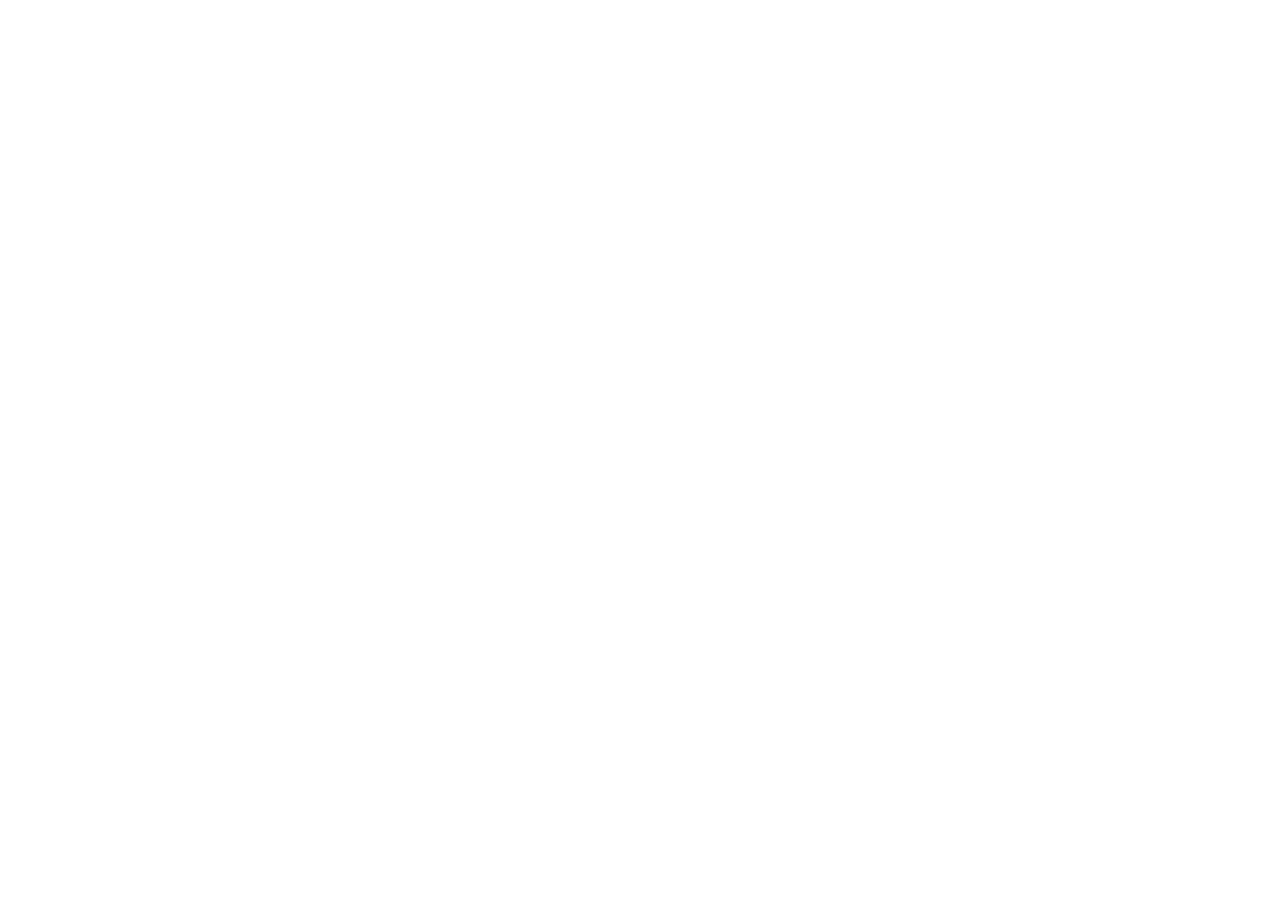
==== login.html @ f1a2c233 "初始化" ====
<!DOCTYPE html>
<html lang="zh-CN">

<head>
    <meta charset="UTF-8">
    <meta name="viewport" content="width=device-width, initial-scale=1.0">
    <title>Document</title>
</head>

<body>

</body>

</html>
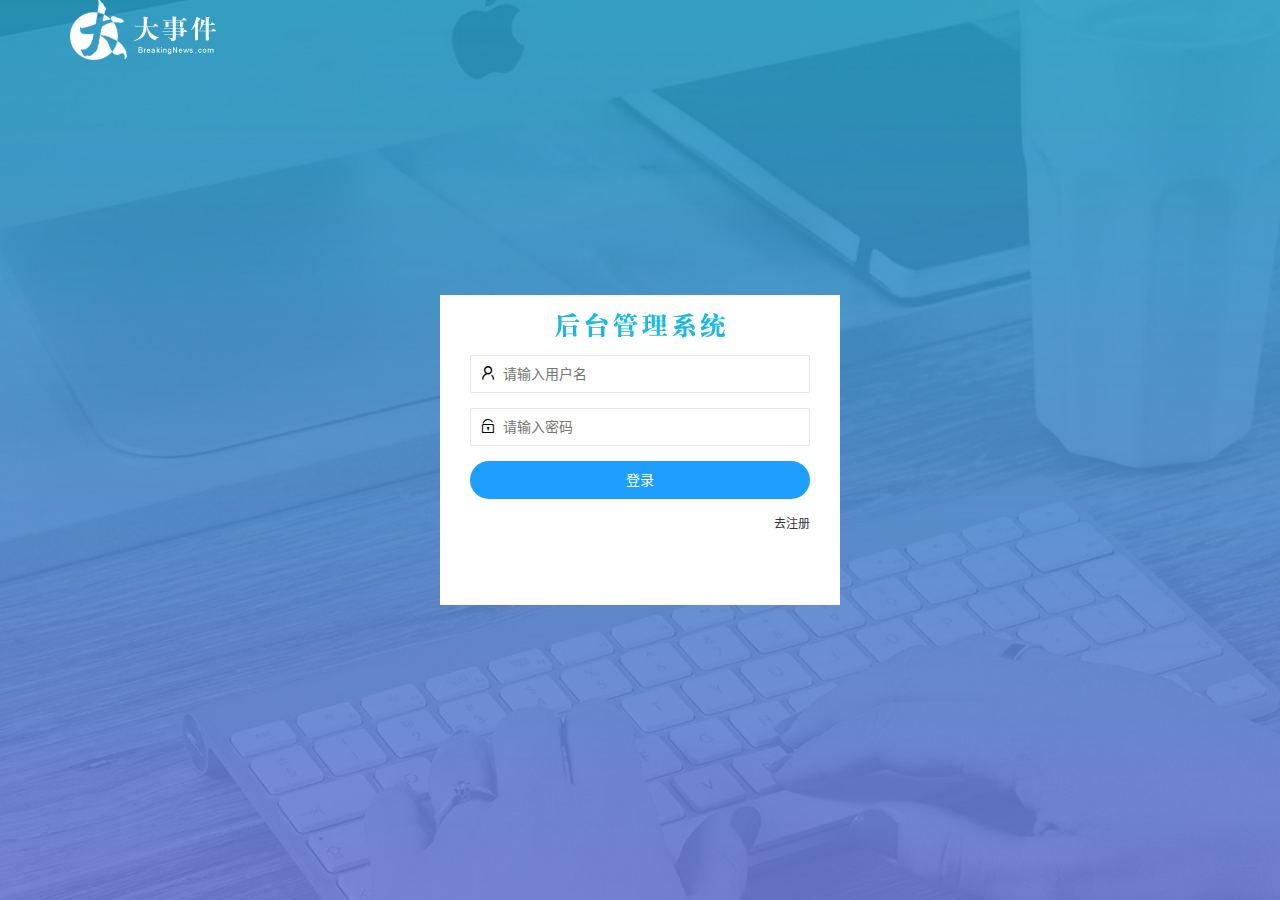
==== commit 7861067d: "完成了登录页面" ====
--- a/login.html
+++ b/login.html
@@ -4,10 +4,92 @@
 <head>
     <meta charset="UTF-8">
     <meta name="viewport" content="width=device-width, initial-scale=1.0">
-    <title>Document</title>
+    <title>大事件-登录/注册</title>
+    <!-- 导入layui -->
+    <link rel="stylesheet" href="./assets/lib/layui/css/layui.css">
+    <!-- 导入自己的css -->
+    <link rel="stylesheet" href="./assets/css/login.css">
 </head>
 
 <body>
+    <!-- 头部的logo区域 -->
+    <div class="layui-main">
+        <img src="./assets/images/logo.png" alt="">
+    </div>
+
+    <!-- 登录注册 -->
+    <div class="loginAndRegBox">
+        <div class="title-box"></div>
+        <!-- 登录的div -->
+        <div class="login-box">
+            <form class="layui-form " action="" id="form_login">
+                <!-- 输入用户名 -->
+                <div class="layui-form-item">
+                    <!-- 用户图标 -->
+                    <i class="layui-icon layui-icon-username"></i>
+                    <input type="text" name="username" required lay-verify="required|pwd" placeholder="请输入用户名"
+                        autocomplete="off" class="layui-input">
+                </div>
+                <!-- 输入密码 -->
+                <div class="layui-form-item">
+                    <!-- 密码图标 -->
+                    <i class="layui-icon layui-icon-password
+                "></i>
+                    <input type="password" name="password" required lay-verify="required" placeholder="请输入密码"
+                        autocomplete="off" class="layui-input" id="password">
+                </div>
+                <!-- 登录按钮 -->
+                <div class="layui-form-item">
+                    <button class="layui-btn layui-btn-fluid layui-btn-normal layui-btn-radius" lay-submit>登录</button>
+                </div>
+                <div class="links">
+                    <a href="javascript:;" id="link_reg">去注册</a>
+                </div>
+
+            </form>
+
+        </div>
+        <!-- 注册的div -->
+        <div class="reg-box">
+            <form class="layui-form" action="" id="form_reg">
+                <!-- 输入用户名 -->
+                <div class="layui-form-item">
+                    <!-- 用户图标 -->
+                    <i class="layui-icon layui-icon-username"></i>
+                    <input type="text" name="username" required lay-verify="required" placeholder="请输入用户名"
+                        autocomplete="off" class="layui-input">
+                </div>
+                <!-- 输入密码 -->
+                <div class="layui-form-item">
+                    <!-- 密码图标 -->
+                    <i class="layui-icon layui-icon-password
+                "></i>
+                    <input type="password" name="password" required lay-verify="required|pwd" placeholder="请输入密码"
+                        autocomplete="off" class="layui-input">
+                </div>
+                <!-- 再次确认密码 -->
+                <div class="layui-form-item">
+                    <!-- 密码图标 -->
+                    <i class="layui-icon layui-icon-password
+                "></i>
+                    <input type="password" name="repassword" required lay-verify="required|pwd|repwd"
+                        placeholder="再次确认密码" autocomplete="off" class="layui-input">
+                </div>
+                <!-- 登录按钮 -->
+                <div class="layui-form-item">
+                    <button class="layui-btn layui-btn-fluid layui-btn-normal layui-btn-radius" lay-submit>注册</button>
+                </div>
+                <div class="links">
+                    <a href="javascript:;" id="link_login">去登陆</a>
+                </div>
+            </form>
+
+        </div>
+    </div>
+    <script src="./assets/lib/layui/layui.all.js"></script>
+    <script src="./assets/lib/jquery.js"></script>
+    <script src="./assets/js/baseAPI.js"></script>
+    <script src="./assets/js/login.js"></script>
 
 </body>
 
--- a/assets/lib/layui/css/layui.css
+++ b/assets/lib/layui/css/layui.css
@@ -0,0 +1,2 @@
+/** layui-v2.5.5 MIT License By https://www.layui.com */
+ .layui-inline,img{display:inline-block;vertical-align:middle}h1,h2,h3,h4,h5,h6{font-weight:400}.layui-edge,.layui-header,.layui-inline,.layui-main{position:relative}.layui-body,.layui-edge,.layui-elip{overflow:hidden}.layui-btn,.layui-edge,.layui-inline,img{vertical-align:middle}.layui-btn,.layui-disabled,.layui-icon,.layui-unselect{-moz-user-select:none;-webkit-user-select:none;-ms-user-select:none}.layui-elip,.layui-form-checkbox span,.layui-form-pane .layui-form-label{text-overflow:ellipsis;white-space:nowrap}.layui-breadcrumb,.layui-tree-btnGroup{visibility:hidden}blockquote,body,button,dd,div,dl,dt,form,h1,h2,h3,h4,h5,h6,input,li,ol,p,pre,td,textarea,th,ul{margin:0;padding:0;-webkit-tap-highlight-color:rgba(0,0,0,0)}a:active,a:hover{outline:0}img{border:none}li{list-style:none}table{border-collapse:collapse;border-spacing:0}h4,h5,h6{font-size:100%}button,input,optgroup,option,select,textarea{font-family:inherit;font-size:inherit;font-style:inherit;font-weight:inherit;outline:0}pre{white-space:pre-wrap;white-space:-moz-pre-wrap;white-space:-pre-wrap;white-space:-o-pre-wrap;word-wrap:break-word}body{line-height:24px;font:14px Helvetica Neue,Helvetica,PingFang SC,Tahoma,Arial,sans-serif}hr{height:1px;margin:10px 0;border:0;clear:both}a{color:#333;text-decoration:none}a:hover{color:#777}a cite{font-style:normal;*cursor:pointer}.layui-border-box,.layui-border-box *{box-sizing:border-box}.layui-box,.layui-box *{box-sizing:content-box}.layui-clear{clear:both;*zoom:1}.layui-clear:after{content:'\20';clear:both;*zoom:1;display:block;height:0}.layui-inline{*display:inline;*zoom:1}.layui-edge{display:inline-block;width:0;height:0;border-width:6px;border-style:dashed;border-color:transparent}.layui-edge-top{top:-4px;border-bottom-color:#999;border-bottom-style:solid}.layui-edge-right{border-left-color:#999;border-left-style:solid}.layui-edge-bottom{top:2px;border-top-color:#999;border-top-style:solid}.layui-edge-left{border-right-color:#999;border-right-style:solid}.layui-disabled,.layui-disabled:hover{color:#d2d2d2!important;cursor:not-allowed!important}.layui-circle{border-radius:100%}.layui-show{display:block!important}.layui-hide{display:none!important}@font-face{font-family:layui-icon;src:url(../font/iconfont.eot?v=250);src:url(../font/iconfont.eot?v=250#iefix) format('embedded-opentype'),url(../font/iconfont.woff2?v=250) format('woff2'),url(../font/iconfont.woff?v=250) format('woff'),url(../font/iconfont.ttf?v=250) format('truetype'),url(../font/iconfont.svg?v=250#layui-icon) format('svg')}.layui-icon{font-family:layui-icon!important;font-size:16px;font-style:normal;-webkit-font-smoothing:antialiased;-moz-osx-font-smoothing:grayscale}.layui-icon-reply-fill:before{content:"\e611"}.layui-icon-set-fill:before{content:"\e614"}.layui-icon-menu-fill:before{content:"\e60f"}.layui-icon-search:before{content:"\e615"}.layui-icon-share:before{content:"\e641"}.layui-icon-set-sm:before{content:"\e620"}.layui-icon-engine:before{content:"\e628"}.layui-icon-close:before{content:"\1006"}.layui-icon-close-fill:before{content:"\1007"}.layui-icon-chart-screen:before{content:"\e629"}.layui-icon-star:before{content:"\e600"}.layui-icon-circle-dot:before{content:"\e617"}.layui-icon-chat:before{content:"\e606"}.layui-icon-release:before{content:"\e609"}.layui-icon-list:before{content:"\e60a"}.layui-icon-chart:before{content:"\e62c"}.layui-icon-ok-circle:before{content:"\1005"}.layui-icon-layim-theme:before{content:"\e61b"}.layui-icon-table:before{content:"\e62d"}.layui-icon-right:before{content:"\e602"}.layui-icon-left:before{content:"\e603"}.layui-icon-cart-simple:before{content:"\e698"}.layui-icon-face-cry:before{content:"\e69c"}.layui-icon-face-smile:before{content:"\e6af"}.layui-icon-survey:before{content:"\e6b2"}.layui-icon-tree:before{content:"\e62e"}.layui-icon-upload-circle:before{content:"\e62f"}.layui-icon-add-circle:before{content:"\e61f"}.layui-icon-download-circle:before{content:"\e601"}.layui-icon-templeate-1:before{content:"\e630"}.layui-icon-util:before{content:"\e631"}.layui-icon-face-surprised:before{content:"\e664"}.layui-icon-edit:before{content:"\e642"}.layui-icon-speaker:before{content:"\e645"}.layui-icon-down:before{content:"\e61a"}.layui-icon-file:before{content:"\e621"}.layui-icon-layouts:before{content:"\e632"}.layui-icon-rate-half:before{content:"\e6c9"}.layui-icon-add-circle-fine:before{content:"\e608"}.layui-icon-prev-circle:before{content:"\e633"}.layui-icon-read:before{content:"\e705"}.layui-icon-404:before{content:"\e61c"}.layui-icon-carousel:before{content:"\e634"}.layui-icon-help:before{content:"\e607"}.layui-icon-code-circle:before{content:"\e635"}.layui-icon-water:before{content:"\e636"}.layui-icon-username:before{content:"\e66f"}.layui-icon-find-fill:before{content:"\e670"}.layui-icon-about:before{content:"\e60b"}.layui-icon-location:before{content:"\e715"}.layui-icon-up:before{content:"\e619"}.layui-icon-pause:before{content:"\e651"}.layui-icon-date:before{content:"\e637"}.layui-icon-layim-uploadfile:before{content:"\e61d"}.layui-icon-delete:before{content:"\e640"}.layui-icon-play:before{content:"\e652"}.layui-icon-top:before{content:"\e604"}.layui-icon-friends:before{content:"\e612"}.layui-icon-refresh-3:before{content:"\e9aa"}.layui-icon-ok:before{content:"\e605"}.layui-icon-layer:before{content:"\e638"}.layui-icon-face-smile-fine:before{content:"\e60c"}.layui-icon-dollar:before{content:"\e659"}.layui-icon-group:before{content:"\e613"}.layui-icon-layim-download:before{content:"\e61e"}.layui-icon-picture-fine:before{content:"\e60d"}.layui-icon-link:before{content:"\e64c"}.layui-icon-diamond:before{content:"\e735"}.layui-icon-log:before{content:"\e60e"}.layui-icon-rate-solid:before{content:"\e67a"}.layui-icon-fonts-del:before{content:"\e64f"}.layui-icon-unlink:before{content:"\e64d"}.layui-icon-fonts-clear:before{content:"\e639"}.layui-icon-triangle-r:before{content:"\e623"}.layui-icon-circle:before{content:"\e63f"}.layui-icon-radio:before{content:"\e643"}.layui-icon-align-center:before{content:"\e647"}.layui-icon-align-right:before{content:"\e648"}.layui-icon-align-left:before{content:"\e649"}.layui-icon-loading-1:before{content:"\e63e"}.layui-icon-return:before{content:"\e65c"}.layui-icon-fonts-strong:before{content:"\e62b"}.layui-icon-upload:before{content:"\e67c"}.layui-icon-dialogue:before{content:"\e63a"}.layui-icon-video:before{content:"\e6ed"}.layui-icon-headset:before{content:"\e6fc"}.layui-icon-cellphone-fine:before{content:"\e63b"}.layui-icon-add-1:before{content:"\e654"}.layui-icon-face-smile-b:before{content:"\e650"}.layui-icon-fonts-html:before{content:"\e64b"}.layui-icon-form:before{content:"\e63c"}.layui-icon-cart:before{content:"\e657"}.layui-icon-camera-fill:before{content:"\e65d"}.layui-icon-tabs:before{content:"\e62a"}.layui-icon-fonts-code:before{content:"\e64e"}.layui-icon-fire:before{content:"\e756"}.layui-icon-set:before{content:"\e716"}.layui-icon-fonts-u:before{content:"\e646"}.layui-icon-triangle-d:before{content:"\e625"}.layui-icon-tips:before{content:"\e702"}.layui-icon-picture:before{content:"\e64a"}.layui-icon-more-vertical:before{content:"\e671"}.layui-icon-flag:before{content:"\e66c"}.layui-icon-loading:before{content:"\e63d"}.layui-icon-fonts-i:before{content:"\e644"}.layui-icon-refresh-1:before{content:"\e666"}.layui-icon-rmb:before{content:"\e65e"}.layui-icon-home:before{content:"\e68e"}.layui-icon-user:before{content:"\e770"}.layui-icon-notice:before{content:"\e667"}.layui-icon-login-weibo:before{content:"\e675"}.layui-icon-voice:before{content:"\e688"}.layui-icon-upload-drag:before{content:"\e681"}.layui-icon-login-qq:before{content:"\e676"}.layui-icon-snowflake:before{content:"\e6b1"}.layui-icon-file-b:before{content:"\e655"}.layui-icon-template:before{content:"\e663"}.layui-icon-auz:before{content:"\e672"}.layui-icon-console:before{content:"\e665"}.layui-icon-app:before{content:"\e653"}.layui-icon-prev:before{content:"\e65a"}.layui-icon-website:before{content:"\e7ae"}.layui-icon-next:before{content:"\e65b"}.layui-icon-component:before{content:"\e857"}.layui-icon-more:before{content:"\e65f"}.layui-icon-login-wechat:before{content:"\e677"}.layui-icon-shrink-right:before{content:"\e668"}.layui-icon-spread-left:before{content:"\e66b"}.layui-icon-camera:before{content:"\e660"}.layui-icon-note:before{content:"\e66e"}.layui-icon-refresh:before{content:"\e669"}.layui-icon-female:before{content:"\e661"}.layui-icon-male:before{content:"\e662"}.layui-icon-password:before{content:"\e673"}.layui-icon-senior:before{content:"\e674"}.layui-icon-theme:before{content:"\e66a"}.layui-icon-tread:before{content:"\e6c5"}.layui-icon-praise:before{content:"\e6c6"}.layui-icon-star-fill:before{content:"\e658"}.layui-icon-rate:before{content:"\e67b"}.layui-icon-template-1:before{content:"\e656"}.layui-icon-vercode:before{content:"\e679"}.layui-icon-cellphone:before{content:"\e678"}.layui-icon-screen-full:before{content:"\e622"}.layui-icon-screen-restore:before{content:"\e758"}.layui-icon-cols:before{content:"\e610"}.layui-icon-export:before{content:"\e67d"}.layui-icon-print:before{content:"\e66d"}.layui-icon-slider:before{content:"\e714"}.layui-icon-addition:before{content:"\e624"}.layui-icon-subtraction:before{content:"\e67e"}.layui-icon-service:before{content:"\e626"}.layui-icon-transfer:before{content:"\e691"}.layui-main{width:1140px;margin:0 auto}.layui-header{z-index:1000;height:60px}.layui-header a:hover{transition:all .5s;-webkit-transition:all .5s}.layui-side{position:fixed;left:0;top:0;bottom:0;z-index:999;width:200px;overflow-x:hidden}.layui-side-scroll{position:relative;width:220px;height:100%;overflow-x:hidden}.layui-body{position:absolute;left:200px;right:0;top:0;bottom:0;z-index:998;width:auto;overflow-y:auto;box-sizing:border-box}.layui-layout-body{overflow:hidden}.layui-layout-admin .layui-header{background-color:#23262E}.layui-layout-admin .layui-side{top:60px;width:200px;overflow-x:hidden}.layui-layout-admin .layui-body{position:fixed;top:60px;bottom:44px}.layui-layout-admin .layui-main{width:auto;margin:0 15px}.layui-layout-admin .layui-footer{position:fixed;left:200px;right:0;bottom:0;height:44px;line-height:44px;padding:0 15px;background-color:#eee}.layui-layout-admin .layui-logo{position:absolute;left:0;top:0;width:200px;height:100%;line-height:60px;text-align:center;color:#009688;font-size:16px}.layui-layout-admin .layui-header .layui-nav{background:0 0}.layui-layout-left{position:absolute!important;left:200px;top:0}.layui-layout-right{position:absolute!important;right:0;top:0}.layui-container{position:relative;margin:0 auto;padding:0 15px;box-sizing:border-box}.layui-fluid{position:relative;margin:0 auto;padding:0 15px}.layui-row:after,.layui-row:before{content:'';display:block;clear:both}.layui-col-lg1,.layui-col-lg10,.layui-col-lg11,.layui-col-lg12,.layui-col-lg2,.layui-col-lg3,.layui-col-lg4,.layui-col-lg5,.layui-col-lg6,.layui-col-lg7,.layui-col-lg8,.layui-col-lg9,.layui-col-md1,.layui-col-md10,.layui-col-md11,.layui-col-md12,.layui-col-md2,.layui-col-md3,.layui-col-md4,.layui-col-md5,.layui-col-md6,.layui-col-md7,.layui-col-md8,.layui-col-md9,.layui-col-sm1,.layui-col-sm10,.layui-col-sm11,.layui-col-sm12,.layui-col-sm2,.layui-col-sm3,.layui-col-sm4,.layui-col-sm5,.layui-col-sm6,.layui-col-sm7,.layui-col-sm8,.layui-col-sm9,.layui-col-xs1,.layui-col-xs10,.layui-col-xs11,.layui-col-xs12,.layui-col-xs2,.layui-col-xs3,.layui-col-xs4,.layui-col-xs5,.layui-col-xs6,.layui-col-xs7,.layui-col-xs8,.layui-col-xs9{position:relative;display:block;box-sizing:border-box}.layui-col-xs1,.layui-col-xs10,.layui-col-xs11,.layui-col-xs12,.layui-col-xs2,.layui-col-xs3,.layui-col-xs4,.layui-col-xs5,.layui-col-xs6,.layui-col-xs7,.layui-col-xs8,.layui-col-xs9{float:left}.layui-col-xs1{width:8.33333333%}.layui-col-xs2{width:16.66666667%}.layui-col-xs3{width:25%}.layui-col-xs4{width:33.33333333%}.layui-col-xs5{width:41.66666667%}.layui-col-xs6{width:50%}.layui-col-xs7{width:58.33333333%}.layui-col-xs8{width:66.66666667%}.layui-col-xs9{width:75%}.layui-col-xs10{width:83.33333333%}.layui-col-xs11{width:91.66666667%}.layui-col-xs12{width:100%}.layui-col-xs-offset1{margin-left:8.33333333%}.layui-col-xs-offset2{margin-left:16.66666667%}.layui-col-xs-offset3{margin-left:25%}.layui-col-xs-offset4{margin-left:33.33333333%}.layui-col-xs-offset5{margin-left:41.66666667%}.layui-col-xs-offset6{margin-left:50%}.layui-col-xs-offset7{margin-left:58.33333333%}.layui-col-xs-offset8{margin-left:66.66666667%}.layui-col-xs-offset9{margin-left:75%}.layui-col-xs-offset10{margin-left:83.33333333%}.layui-col-xs-offset11{margin-left:91.66666667%}.layui-col-xs-offset12{margin-left:100%}@media screen and (max-width:768px){.layui-hide-xs{display:none!important}.layui-show-xs-block{display:block!important}.layui-show-xs-inline{display:inline!important}.layui-show-xs-inline-block{display:inline-block!important}}@media screen and (min-width:768px){.layui-container{width:750px}.layui-hide-sm{display:none!important}.layui-show-sm-block{display:block!important}.layui-show-sm-inline{display:inline!important}.layui-show-sm-inline-block{display:inline-block!important}.layui-col-sm1,.layui-col-sm10,.layui-col-sm11,.layui-col-sm12,.layui-col-sm2,.layui-col-sm3,.layui-col-sm4,.layui-col-sm5,.layui-col-sm6,.layui-col-sm7,.layui-col-sm8,.layui-col-sm9{float:left}.layui-col-sm1{width:8.33333333%}.layui-col-sm2{width:16.66666667%}.layui-col-sm3{width:25%}.layui-col-sm4{width:33.33333333%}.layui-col-sm5{width:41.66666667%}.layui-col-sm6{width:50%}.layui-col-sm7{width:58.33333333%}.layui-col-sm8{width:66.66666667%}.layui-col-sm9{width:75%}.layui-col-sm10{width:83.33333333%}.layui-col-sm11{width:91.66666667%}.layui-col-sm12{width:100%}.layui-col-sm-offset1{margin-left:8.33333333%}.layui-col-sm-offset2{margin-left:16.66666667%}.layui-col-sm-offset3{margin-left:25%}.layui-col-sm-offset4{margin-left:33.33333333%}.layui-col-sm-offset5{margin-left:41.66666667%}.layui-col-sm-offset6{margin-left:50%}.layui-col-sm-offset7{margin-left:58.33333333%}.layui-col-sm-offset8{margin-left:66.66666667%}.layui-col-sm-offset9{margin-left:75%}.layui-col-sm-offset10{margin-left:83.33333333%}.layui-col-sm-offset11{margin-left:91.66666667%}.layui-col-sm-offset12{margin-left:100%}}@media screen and (min-width:992px){.layui-container{width:970px}.layui-hide-md{display:none!important}.layui-show-md-block{display:block!important}.layui-show-md-inline{display:inline!important}.layui-show-md-inline-block{display:inline-block!important}.layui-col-md1,.layui-col-md10,.layui-col-md11,.layui-col-md12,.layui-col-md2,.layui-col-md3,.layui-col-md4,.layui-col-md5,.layui-col-md6,.layui-col-md7,.layui-col-md8,.layui-col-md9{float:left}.layui-col-md1{width:8.33333333%}.layui-col-md2{width:16.66666667%}.layui-col-md3{width:25%}.layui-col-md4{width:33.33333333%}.layui-col-md5{width:41.66666667%}.layui-col-md6{width:50%}.layui-col-md7{width:58.33333333%}.layui-col-md8{width:66.66666667%}.layui-col-md9{width:75%}.layui-col-md10{width:83.33333333%}.layui-col-md11{width:91.66666667%}.layui-col-md12{width:100%}.layui-col-md-offset1{margin-left:8.33333333%}.layui-col-md-offset2{margin-left:16.66666667%}.layui-col-md-offset3{margin-left:25%}.layui-col-md-offset4{margin-left:33.33333333%}.layui-col-md-offset5{margin-left:41.66666667%}.layui-col-md-offset6{margin-left:50%}.layui-col-md-offset7{margin-left:58.33333333%}.layui-col-md-offset8{margin-left:66.66666667%}.layui-col-md-offset9{margin-left:75%}.layui-col-md-offset10{margin-left:83.33333333%}.layui-col-md-offset11{margin-left:91.66666667%}.layui-col-md-offset12{margin-left:100%}}@media screen and (min-width:1200px){.layui-container{width:1170px}.layui-hide-lg{display:none!important}.layui-show-lg-block{display:block!important}.layui-show-lg-inline{display:inline!important}.layui-show-lg-inline-block{display:inline-block!important}.layui-col-lg1,.layui-col-lg10,.layui-col-lg11,.layui-col-lg12,.layui-col-lg2,.layui-col-lg3,.layui-col-lg4,.layui-col-lg5,.layui-col-lg6,.layui-col-lg7,.layui-col-lg8,.layui-col-lg9{float:left}.layui-col-lg1{width:8.33333333%}.layui-col-lg2{width:16.66666667%}.layui-col-lg3{width:25%}.layui-col-lg4{width:33.33333333%}.layui-col-lg5{width:41.66666667%}.layui-col-lg6{width:50%}.layui-col-lg7{width:58.33333333%}.layui-col-lg8{width:66.66666667%}.layui-col-lg9{width:75%}.layui-col-lg10{width:83.33333333%}.layui-col-lg11{width:91.66666667%}.layui-col-lg12{width:100%}.layui-col-lg-offset1{margin-left:8.33333333%}.layui-col-lg-offset2{margin-left:16.66666667%}.layui-col-lg-offset3{margin-left:25%}.layui-col-lg-offset4{margin-left:33.33333333%}.layui-col-lg-offset5{margin-left:41.66666667%}.layui-col-lg-offset6{margin-left:50%}.layui-col-lg-offset7{margin-left:58.33333333%}.layui-col-lg-offset8{margin-left:66.66666667%}.layui-col-lg-offset9{margin-left:75%}.layui-col-lg-offset10{margin-left:83.33333333%}.layui-col-lg-offset11{margin-left:91.66666667%}.layui-col-lg-offset12{margin-left:100%}}.layui-col-space1{margin:-.5px}.layui-col-space1>*{padding:.5px}.layui-col-space3{margin:-1.5px}.layui-col-space3>*{padding:1.5px}.layui-col-space5{margin:-2.5px}.layui-col-space5>*{padding:2.5px}.layui-col-space8{margin:-3.5px}.layui-col-space8>*{padding:3.5px}.layui-col-space10{margin:-5px}.layui-col-space10>*{padding:5px}.layui-col-space12{margin:-6px}.layui-col-space12>*{padding:6px}.layui-col-space15{margin:-7.5px}.layui-col-space15>*{padding:7.5px}.layui-col-space18{margin:-9px}.layui-col-space18>*{padding:9px}.layui-col-space20{margin:-10px}.layui-col-space20>*{padding:10px}.layui-col-space22{margin:-11px}.layui-col-space22>*{padding:11px}.layui-col-space25{margin:-12.5px}.layui-col-space25>*{padding:12.5px}.layui-col-space30{margin:-15px}.layui-col-space30>*{padding:15px}.layui-btn,.layui-input,.layui-select,.layui-textarea,.layui-upload-button{outline:0;-webkit-appearance:none;transition:all .3s;-webkit-transition:all .3s;box-sizing:border-box}.layui-elem-quote{margin-bottom:10px;padding:15px;line-height:22px;border-left:5px solid #009688;border-radius:0 2px 2px 0;background-color:#f2f2f2}.layui-quote-nm{border-style:solid;border-width:1px 1px 1px 5px;background:0 0}.layui-elem-field{margin-bottom:10px;padding:0;border-width:1px;border-style:solid}.layui-elem-field legend{margin-left:20px;padding:0 10px;font-size:20px;font-weight:300}.layui-field-title{margin:10px 0 20px;border-width:1px 0 0}.layui-field-box{padding:10px 15px}.layui-field-title .layui-field-box{padding:10px 0}.layui-progress{position:relative;height:6px;border-radius:20px;background-color:#e2e2e2}.layui-progress-bar{position:absolute;left:0;top:0;width:0;max-width:100%;height:6px;border-radius:20px;text-align:right;background-color:#5FB878;transition:all .3s;-webkit-transition:all .3s}.layui-progress-big,.layui-progress-big .layui-progress-bar{height:18px;line-height:18px}.layui-progress-text{position:relative;top:-20px;line-height:18px;font-size:12px;color:#666}.layui-progress-big .layui-progress-text{position:static;padding:0 10px;color:#fff}.layui-collapse{border-width:1px;border-style:solid;border-radius:2px}.layui-colla-content,.layui-colla-item{border-top-width:1px;border-top-style:solid}.layui-colla-item:first-child{border-top:none}.layui-colla-title{position:relative;height:42px;line-height:42px;padding:0 15px 0 35px;color:#333;background-color:#f2f2f2;cursor:pointer;font-size:14px;overflow:hidden}.layui-colla-content{display:none;padding:10px 15px;line-height:22px;color:#666}.layui-colla-icon{position:absolute;left:15px;top:0;font-size:14px}.layui-card{margin-bottom:15px;border-radius:2px;background-color:#fff;box-shadow:0 1px 2px 0 rgba(0,0,0,.05)}.layui-card:last-child{margin-bottom:0}.layui-card-header{position:relative;height:42px;line-height:42px;padding:0 15px;border-bottom:1px solid #f6f6f6;color:#333;border-radius:2px 2px 0 0;font-size:14px}.layui-bg-black,.layui-bg-blue,.layui-bg-cyan,.layui-bg-green,.layui-bg-orange,.layui-bg-red{color:#fff!important}.layui-card-body{position:relative;padding:10px 15px;line-height:24px}.layui-card-body[pad15]{padding:15px}.layui-card-body[pad20]{padding:20px}.layui-card-body .layui-table{margin:5px 0}.layui-card .layui-tab{margin:0}.layui-panel-window{position:relative;padding:15px;border-radius:0;border-top:5px solid #E6E6E6;background-color:#fff}.layui-auxiliar-moving{position:fixed;left:0;right:0;top:0;bottom:0;width:100%;height:100%;background:0 0;z-index:9999999999}.layui-form-label,.layui-form-mid,.layui-form-select,.layui-input-block,.layui-input-inline,.layui-textarea{position:relative}.layui-bg-red{background-color:#FF5722!important}.layui-bg-orange{background-color:#FFB800!important}.layui-bg-green{background-color:#009688!important}.layui-bg-cyan{background-color:#2F4056!important}.layui-bg-blue{background-color:#1E9FFF!important}.layui-bg-black{background-color:#393D49!important}.layui-bg-gray{background-color:#eee!important;color:#666!important}.layui-badge-rim,.layui-colla-content,.layui-colla-item,.layui-collapse,.layui-elem-field,.layui-form-pane .layui-form-item[pane],.layui-form-pane .layui-form-label,.layui-input,.layui-layedit,.layui-layedit-tool,.layui-quote-nm,.layui-select,.layui-tab-bar,.layui-tab-card,.layui-tab-title,.layui-tab-title .layui-this:after,.layui-textarea{border-color:#e6e6e6}.layui-timeline-item:before,hr{background-color:#e6e6e6}.layui-text{line-height:22px;font-size:14px;color:#666}.layui-text h1,.layui-text h2,.layui-text h3{font-weight:500;color:#333}.layui-text h1{font-size:30px}.layui-text h2{font-size:24px}.layui-text h3{font-size:18px}.layui-text a:not(.layui-btn){color:#01AAED}.layui-text a:not(.layui-btn):hover{text-decoration:underline}.layui-text ul{padding:5px 0 5px 15px}.layui-text ul li{margin-top:5px;list-style-type:disc}.layui-text em,.layui-word-aux{color:#999!important;padding:0 5px!important}.layui-btn{display:inline-block;height:38px;line-height:38px;padding:0 18px;background-color:#009688;color:#fff;white-space:nowrap;text-align:center;font-size:14px;border:none;border-radius:2px;cursor:pointer}.layui-btn:hover{opacity:.8;filter:alpha(opacity=80);color:#fff}.layui-btn:active{opacity:1;filter:alpha(opacity=100)}.layui-btn+.layui-btn{margin-left:10px}.layui-btn-container{font-size:0}.layui-btn-container .layui-btn{margin-right:10px;margin-bottom:10px}.layui-btn-container .layui-btn+.layui-btn{margin-left:0}.layui-table .layui-btn-container .layui-btn{margin-bottom:9px}.layui-btn-radius{border-radius:100px}.layui-btn .layui-icon{margin-right:3px;font-size:18px;vertical-align:bottom;vertical-align:middle\9}.layui-btn-primary{border:1px solid #C9C9C9;background-color:#fff;color:#555}.layui-btn-primary:hover{border-color:#009688;color:#333}.layui-btn-normal{background-color:#1E9FFF}.layui-btn-warm{background-color:#FFB800}.layui-btn-danger{background-color:#FF5722}.layui-btn-checked{background-color:#5FB878}.layui-btn-disabled,.layui-btn-disabled:active,.layui-btn-disabled:hover{border:1px solid #e6e6e6;background-color:#FBFBFB;color:#C9C9C9;cursor:not-allowed;opacity:1}.layui-btn-lg{height:44px;line-height:44px;padding:0 25px;font-size:16px}.layui-btn-sm{height:30px;line-height:30px;padding:0 10px;font-size:12px}.layui-btn-sm i{font-size:16px!important}.layui-btn-xs{height:22px;line-height:22px;padding:0 5px;font-size:12px}.layui-btn-xs i{font-size:14px!important}.layui-btn-group{display:inline-block;vertical-align:middle;font-size:0}.layui-btn-group .layui-btn{margin-left:0!important;margin-right:0!important;border-left:1px solid rgba(255,255,255,.5);border-radius:0}.layui-btn-group .layui-btn-primary{border-left:none}.layui-btn-group .layui-btn-primary:hover{border-color:#C9C9C9;color:#009688}.layui-btn-group .layui-btn:first-child{border-left:none;border-radius:2px 0 0 2px}.layui-btn-group .layui-btn-primary:first-child{border-left:1px solid #c9c9c9}.layui-btn-group .layui-btn:last-child{border-radius:0 2px 2px 0}.layui-btn-group .layui-btn+.layui-btn{margin-left:0}.layui-btn-group+.layui-btn-group{margin-left:10px}.layui-btn-fluid{width:100%}.layui-input,.layui-select,.layui-textarea{height:38px;line-height:1.3;line-height:38px\9;border-width:1px;border-style:solid;background-color:#fff;border-radius:2px}.layui-input::-webkit-input-placeholder,.layui-select::-webkit-input-placeholder,.layui-textarea::-webkit-input-placeholder{line-height:1.3}.layui-input,.layui-textarea{display:block;width:100%;padding-left:10px}.layui-input:hover,.layui-textarea:hover{border-color:#D2D2D2!important}.layui-input:focus,.layui-textarea:focus{border-color:#C9C9C9!important}.layui-textarea{min-height:100px;height:auto;line-height:20px;padding:6px 10px;resize:vertical}.layui-select{padding:0 10px}.layui-form input[type=checkbox],.layui-form input[type=radio],.layui-form select{display:none}.layui-form [lay-ignore]{display:initial}.layui-form-item{margin-bottom:15px;clear:both;*zoom:1}.layui-form-item:after{content:'\20';clear:both;*zoom:1;display:block;height:0}.layui-form-label{float:left;display:block;padding:9px 15px;width:80px;font-weight:400;line-height:20px;text-align:right}.layui-form-label-col{display:block;float:none;padding:9px 0;line-height:20px;text-align:left}.layui-form-item .layui-inline{margin-bottom:5px;margin-right:10px}.layui-input-block{margin-left:110px;min-height:36px}.layui-input-inline{display:inline-block;vertical-align:middle}.layui-form-item .layui-input-inline{float:left;width:190px;margin-right:10px}.layui-form-text .layui-input-inline{width:auto}.layui-form-mid{float:left;display:block;padding:9px 0!important;line-height:20px;margin-right:10px}.layui-form-danger+.layui-form-select .layui-input,.layui-form-danger:focus{border-color:#FF5722!important}.layui-form-select .layui-input{padding-right:30px;cursor:pointer}.layui-form-select .layui-edge{position:absolute;right:10px;top:50%;margin-top:-3px;cursor:pointer;border-width:6px;border-top-color:#c2c2c2;border-top-style:solid;transition:all .3s;-webkit-transition:all .3s}.layui-form-select dl{display:none;position:absolute;left:0;top:42px;padding:5px 0;z-index:899;min-width:100%;border:1px solid #d2d2d2;max-height:300px;overflow-y:auto;background-color:#fff;border-radius:2px;box-shadow:0 2px 4px rgba(0,0,0,.12);box-sizing:border-box}.layui-form-select dl dd,.layui-form-select dl dt{padding:0 10px;line-height:36px;white-space:nowrap;overflow:hidden;text-overflow:ellipsis}.layui-form-select dl dt{font-size:12px;color:#999}.layui-form-select dl dd{cursor:pointer}.layui-form-select dl dd:hover{background-color:#f2f2f2;-webkit-transition:.5s all;transition:.5s all}.layui-form-select .layui-select-group dd{padding-left:20px}.layui-form-select dl dd.layui-select-tips{padding-left:10px!important;color:#999}.layui-form-select dl dd.layui-this{background-color:#5FB878;color:#fff}.layui-form-checkbox,.layui-form-select dl dd.layui-disabled{background-color:#fff}.layui-form-selected dl{display:block}.layui-form-checkbox,.layui-form-checkbox *,.layui-form-switch{display:inline-block;vertical-align:middle}.layui-form-selected .layui-edge{margin-top:-9px;-webkit-transform:rotate(180deg);transform:rotate(180deg);margin-top:-3px\9}:root .layui-form-selected .layui-edge{margin-top:-9px\0/IE9}.layui-form-selectup dl{top:auto;bottom:42px}.layui-select-none{margin:5px 0;text-align:center;color:#999}.layui-select-disabled .layui-disabled{border-color:#eee!important}.layui-select-disabled .layui-edge{border-top-color:#d2d2d2}.layui-form-checkbox{position:relative;height:30px;line-height:30px;margin-right:10px;padding-right:30px;cursor:pointer;font-size:0;-webkit-transition:.1s linear;transition:.1s linear;box-sizing:border-box}.layui-form-checkbox span{padding:0 10px;height:100%;font-size:14px;border-radius:2px 0 0 2px;background-color:#d2d2d2;color:#fff;overflow:hidden}.layui-form-checkbox:hover span{background-color:#c2c2c2}.layui-form-checkbox i{position:absolute;right:0;top:0;width:30px;height:28px;border:1px solid #d2d2d2;border-left:none;border-radius:0 2px 2px 0;color:#fff;font-size:20px;text-align:center}.layui-form-checkbox:hover i{border-color:#c2c2c2;color:#c2c2c2}.layui-form-checked,.layui-form-checked:hover{border-color:#5FB878}.layui-form-checked span,.layui-form-checked:hover span{background-color:#5FB878}.layui-form-checked i,.layui-form-checked:hover i{color:#5FB878}.layui-form-item .layui-form-checkbox{margin-top:4px}.layui-form-checkbox[lay-skin=primary]{height:auto!important;line-height:normal!important;min-width:18px;min-height:18px;border:none!important;margin-right:0;padding-left:28px;padding-right:0;background:0 0}.layui-form-checkbox[lay-skin=primary] span{padding-left:0;padding-right:15px;line-height:18px;background:0 0;color:#666}.layui-form-checkbox[lay-skin=primary] i{right:auto;left:0;width:16px;height:16px;line-height:16px;border:1px solid #d2d2d2;font-size:12px;border-radius:2px;background-color:#fff;-webkit-transition:.1s linear;transition:.1s linear}.layui-form-checkbox[lay-skin=primary]:hover i{border-color:#5FB878;color:#fff}.layui-form-checked[lay-skin=primary] i{border-color:#5FB878!important;background-color:#5FB878;color:#fff}.layui-checkbox-disbaled[lay-skin=primary] span{background:0 0!important;color:#c2c2c2}.layui-checkbox-disbaled[lay-skin=primary]:hover i{border-color:#d2d2d2}.layui-form-item .layui-form-checkbox[lay-skin=primary]{margin-top:10px}.layui-form-switch{position:relative;height:22px;line-height:22px;min-width:35px;padding:0 5px;margin-top:8px;border:1px solid #d2d2d2;border-radius:20px;cursor:pointer;background-color:#fff;-webkit-transition:.1s linear;transition:.1s linear}.layui-form-switch i{position:absolute;left:5px;top:3px;width:16px;height:16px;border-radius:20px;background-color:#d2d2d2;-webkit-transition:.1s linear;transition:.1s linear}.layui-form-switch em{position:relative;top:0;width:25px;margin-left:21px;padding:0!important;text-align:center!important;color:#999!important;font-style:normal!important;font-size:12px}.layui-form-onswitch{border-color:#5FB878;background-color:#5FB878}.layui-checkbox-disbaled,.layui-checkbox-disbaled i{border-color:#e2e2e2!important}.layui-form-onswitch i{left:100%;margin-left:-21px;background-color:#fff}.layui-form-onswitch em{margin-left:5px;margin-right:21px;color:#fff!important}.layui-checkbox-disbaled span{background-color:#e2e2e2!important}.layui-checkbox-disbaled:hover i{color:#fff!important}[lay-radio]{display:none}.layui-form-radio,.layui-form-radio *{display:inline-block;vertical-align:middle}.layui-form-radio{line-height:28px;margin:6px 10px 0 0;padding-right:10px;cursor:pointer;font-size:0}.layui-form-radio *{font-size:14px}.layui-form-radio>i{margin-right:8px;font-size:22px;color:#c2c2c2}.layui-form-radio>i:hover,.layui-form-radioed>i{color:#5FB878}.layui-radio-disbaled>i{color:#e2e2e2!important}.layui-form-pane .layui-form-label{width:110px;padding:8px 15px;height:38px;line-height:20px;border-width:1px;border-style:solid;border-radius:2px 0 0 2px;text-align:center;background-color:#FBFBFB;overflow:hidden;box-sizing:border-box}.layui-form-pane .layui-input-inline{margin-left:-1px}.layui-form-pane .layui-input-block{margin-left:110px;left:-1px}.layui-form-pane .layui-input{border-radius:0 2px 2px 0}.layui-form-pane .layui-form-text .layui-form-label{float:none;width:100%;border-radius:2px;box-sizing:border-box;text-align:left}.layui-form-pane .layui-form-text .layui-input-inline{display:block;margin:0;top:-1px;clear:both}.layui-form-pane .layui-form-text .layui-input-block{margin:0;left:0;top:-1px}.layui-form-pane .layui-form-text .layui-textarea{min-height:100px;border-radius:0 0 2px 2px}.layui-form-pane .layui-form-checkbox{margin:4px 0 4px 10px}.layui-form-pane .layui-form-radio,.layui-form-pane .layui-form-switch{margin-top:6px;margin-left:10px}.layui-form-pane .layui-form-item[pane]{position:relative;border-width:1px;border-style:solid}.layui-form-pane .layui-form-item[pane] .layui-form-label{position:absolute;left:0;top:0;height:100%;border-width:0 1px 0 0}.layui-form-pane .layui-form-item[pane] .layui-input-inline{margin-left:110px}@media screen and (max-width:450px){.layui-form-item .layui-form-label{text-overflow:ellipsis;overflow:hidden;white-space:nowrap}.layui-form-item .layui-inline{display:block;margin-right:0;margin-bottom:20px;clear:both}.layui-form-item .layui-inline:after{content:'\20';clear:both;display:block;height:0}.layui-form-item .layui-input-inline{display:block;float:none;left:-3px;width:auto;margin:0 0 10px 112px}.layui-form-item .layui-input-inline+.layui-form-mid{margin-left:110px;top:-5px;padding:0}.layui-form-item .layui-form-checkbox{margin-right:5px;margin-bottom:5px}}.layui-layedit{border-width:1px;border-style:solid;border-radius:2px}.layui-layedit-tool{padding:3px 5px;border-bottom-width:1px;border-bottom-style:solid;font-size:0}.layedit-tool-fixed{position:fixed;top:0;border-top:1px solid #e2e2e2}.layui-layedit-tool .layedit-tool-mid,.layui-layedit-tool .layui-icon{display:inline-block;vertical-align:middle;text-align:center;font-size:14px}.layui-layedit-tool .layui-icon{position:relative;width:32px;height:30px;line-height:30px;margin:3px 5px;color:#777;cursor:pointer;border-radius:2px}.layui-layedit-tool .layui-icon:hover{color:#393D49}.layui-layedit-tool .layui-icon:active{color:#000}.layui-layedit-tool .layedit-tool-active{background-color:#e2e2e2;color:#000}.layui-layedit-tool .layui-disabled,.layui-layedit-tool .layui-disabled:hover{color:#d2d2d2;cursor:not-allowed}.layui-layedit-tool .layedit-tool-mid{width:1px;height:18px;margin:0 10px;background-color:#d2d2d2}.layedit-tool-html{width:50px!important;font-size:30px!important}.layedit-tool-b,.layedit-tool-code,.layedit-tool-help{font-size:16px!important}.layedit-tool-d,.layedit-tool-face,.layedit-tool-image,.layedit-tool-unlink{font-size:18px!important}.layedit-tool-image input{position:absolute;font-size:0;left:0;top:0;width:100%;height:100%;opacity:.01;filter:Alpha(opacity=1);cursor:pointer}.layui-layedit-iframe iframe{display:block;width:100%}#LAY_layedit_code{overflow:hidden}.layui-laypage{display:inline-block;*display:inline;*zoom:1;vertical-align:middle;margin:10px 0;font-size:0}.layui-laypage>a:first-child,.layui-laypage>a:first-child em{border-radius:2px 0 0 2px}.layui-laypage>a:last-child,.layui-laypage>a:last-child em{border-radius:0 2px 2px 0}.layui-laypage>:first-child{margin-left:0!important}.layui-laypage>:last-child{margin-right:0!important}.layui-laypage a,.layui-laypage button,.layui-laypage input,.layui-laypage select,.layui-laypage span{border:1px solid #e2e2e2}.layui-laypage a,.layui-laypage span{display:inline-block;*display:inline;*zoom:1;vertical-align:middle;padding:0 15px;height:28px;line-height:28px;margin:0 -1px 5px 0;background-color:#fff;color:#333;font-size:12px}.layui-flow-more a *,.layui-laypage input,.layui-table-view select[lay-ignore]{display:inline-block}.layui-laypage a:hover{color:#009688}.layui-laypage em{font-style:normal}.layui-laypage .layui-laypage-spr{color:#999;font-weight:700}.layui-laypage a{text-decoration:none}.layui-laypage .layui-laypage-curr{position:relative}.layui-laypage .layui-laypage-curr em{position:relative;color:#fff}.layui-laypage .layui-laypage-curr .layui-laypage-em{position:absolute;left:-1px;top:-1px;padding:1px;width:100%;height:100%;background-color:#009688}.layui-laypage-em{border-radius:2px}.layui-laypage-next em,.layui-laypage-prev em{font-family:Sim sun;font-size:16px}.layui-laypage .layui-laypage-count,.layui-laypage .layui-laypage-limits,.layui-laypage .layui-laypage-refresh,.layui-laypage .layui-laypage-skip{margin-left:10px;margin-right:10px;padding:0;border:none}.layui-laypage .layui-laypage-limits,.layui-laypage .layui-laypage-refresh{vertical-align:top}.layui-laypage .layui-laypage-refresh i{font-size:18px;cursor:pointer}.layui-laypage select{height:22px;padding:3px;border-radius:2px;cursor:pointer}.layui-laypage .layui-laypage-skip{height:30px;line-height:30px;color:#999}.layui-laypage button,.layui-laypage input{height:30px;line-height:30px;border-radius:2px;vertical-align:top;background-color:#fff;box-sizing:border-box}.layui-laypage input{width:40px;margin:0 10px;padding:0 3px;text-align:center}.layui-laypage input:focus,.layui-laypage select:focus{border-color:#009688!important}.layui-laypage button{margin-left:10px;padding:0 10px;cursor:pointer}.layui-table,.layui-table-view{margin:10px 0}.layui-flow-more{margin:10px 0;text-align:center;color:#999;font-size:14px}.layui-flow-more a{height:32px;line-height:32px}.layui-flow-more a *{vertical-align:top}.layui-flow-more a cite{padding:0 20px;border-radius:3px;background-color:#eee;color:#333;font-style:normal}.layui-flow-more a cite:hover{opacity:.8}.layui-flow-more a i{font-size:30px;color:#737383}.layui-table{width:100%;background-color:#fff;color:#666}.layui-table tr{transition:all .3s;-webkit-transition:all .3s}.layui-table th{text-align:left;font-weight:400}.layui-table tbody tr:hover,.layui-table thead tr,.layui-table-click,.layui-table-header,.layui-table-hover,.layui-table-mend,.layui-table-patch,.layui-table-tool,.layui-table-total,.layui-table-total tr,.layui-table[lay-even] tr:nth-child(even){background-color:#f2f2f2}.layui-table td,.layui-table th,.layui-table-col-set,.layui-table-fixed-r,.layui-table-grid-down,.layui-table-header,.layui-table-page,.layui-table-tips-main,.layui-table-tool,.layui-table-total,.layui-table-view,.layui-table[lay-skin=line],.layui-table[lay-skin=row]{border-width:1px;border-style:solid;border-color:#e6e6e6}.layui-table td,.layui-table th{position:relative;padding:9px 15px;min-height:20px;line-height:20px;font-size:14px}.layui-table[lay-skin=line] td,.layui-table[lay-skin=line] th{border-width:0 0 1px}.layui-table[lay-skin=row] td,.layui-table[lay-skin=row] th{border-width:0 1px 0 0}.layui-table[lay-skin=nob] td,.layui-table[lay-skin=nob] th{border:none}.layui-table img{max-width:100px}.layui-table[lay-size=lg] td,.layui-table[lay-size=lg] th{padding:15px 30px}.layui-table-view .layui-table[lay-size=lg] .layui-table-cell{height:40px;line-height:40px}.layui-table[lay-size=sm] td,.layui-table[lay-size=sm] th{font-size:12px;padding:5px 10px}.layui-table-view .layui-table[lay-size=sm] .layui-table-cell{height:20px;line-height:20px}.layui-table[lay-data]{display:none}.layui-table-box{position:relative;overflow:hidden}.layui-table-view .layui-table{position:relative;width:auto;margin:0}.layui-table-view .layui-table[lay-skin=line]{border-width:0 1px 0 0}.layui-table-view .layui-table[lay-skin=row]{border-width:0 0 1px}.layui-table-view .layui-table td,.layui-table-view .layui-table th{padding:5px 0;border-top:none;border-left:none}.layui-table-view .layui-table th.layui-unselect .layui-table-cell span{cursor:pointer}.layui-table-view .layui-table td{cursor:default}.layui-table-view .layui-table td[data-edit=text]{cursor:text}.layui-table-view .layui-form-checkbox[lay-skin=primary] i{width:18px;height:18px}.layui-table-view .layui-form-radio{line-height:0;padding:0}.layui-table-view .layui-form-radio>i{margin:0;font-size:20px}.layui-table-init{position:absolute;left:0;top:0;width:100%;height:100%;text-align:center;z-index:110}.layui-table-init .layui-icon{position:absolute;left:50%;top:50%;margin:-15px 0 0 -15px;font-size:30px;color:#c2c2c2}.layui-table-header{border-width:0 0 1px;overflow:hidden}.layui-table-header .layui-table{margin-bottom:-1px}.layui-table-tool .layui-inline[lay-event]{position:relative;width:26px;height:26px;padding:5px;line-height:16px;margin-right:10px;text-align:center;color:#333;border:1px solid #ccc;cursor:pointer;-webkit-transition:.5s all;transition:.5s all}.layui-table-tool .layui-inline[lay-event]:hover{border:1px solid #999}.layui-table-tool-temp{padding-right:120px}.layui-table-tool-self{position:absolute;right:17px;top:10px}.layui-table-tool .layui-table-tool-self .layui-inline[lay-event]{margin:0 0 0 10px}.layui-table-tool-panel{position:absolute;top:29px;left:-1px;padding:5px 0;min-width:150px;min-height:40px;border:1px solid #d2d2d2;text-align:left;overflow-y:auto;background-color:#fff;box-shadow:0 2px 4px rgba(0,0,0,.12)}.layui-table-cell,.layui-table-tool-panel li{overflow:hidden;text-overflow:ellipsis;white-space:nowrap}.layui-table-tool-panel li{padding:0 10px;line-height:30px;-webkit-transition:.5s all;transition:.5s all}.layui-table-tool-panel li .layui-form-checkbox[lay-skin=primary]{width:100%;padding-left:28px}.layui-table-tool-panel li:hover{background-color:#f2f2f2}.layui-table-tool-panel li .layui-form-checkbox[lay-skin=primary] i{position:absolute;left:0;top:0}.layui-table-tool-panel li .layui-form-checkbox[lay-skin=primary] span{padding:0}.layui-table-tool .layui-table-tool-self .layui-table-tool-panel{left:auto;right:-1px}.layui-table-col-set{position:absolute;right:0;top:0;width:20px;height:100%;border-width:0 0 0 1px;background-color:#fff}.layui-table-sort{width:10px;height:20px;margin-left:5px;cursor:pointer!important}.layui-table-sort .layui-edge{position:absolute;left:5px;border-width:5px}.layui-table-sort .layui-table-sort-asc{top:3px;border-top:none;border-bottom-style:solid;border-bottom-color:#b2b2b2}.layui-table-sort .layui-table-sort-asc:hover{border-bottom-color:#666}.layui-table-sort .layui-table-sort-desc{bottom:5px;border-bottom:none;border-top-style:solid;border-top-color:#b2b2b2}.layui-table-sort .layui-table-sort-desc:hover{border-top-color:#666}.layui-table-sort[lay-sort=asc] .layui-table-sort-asc{border-bottom-color:#000}.layui-table-sort[lay-sort=desc] .layui-table-sort-desc{border-top-color:#000}.layui-table-cell{height:28px;line-height:28px;padding:0 15px;position:relative;box-sizing:border-box}.layui-table-cell .layui-form-checkbox[lay-skin=primary]{top:-1px;padding:0}.layui-table-cell .layui-table-link{color:#01AAED}.laytable-cell-checkbox,.laytable-cell-numbers,.laytable-cell-radio,.laytable-cell-space{padding:0;text-align:center}.layui-table-body{position:relative;overflow:auto;margin-right:-1px;margin-bottom:-1px}.layui-table-body .layui-none{line-height:26px;padding:15px;text-align:center;color:#999}.layui-table-fixed{position:absolute;left:0;top:0;z-index:101}.layui-table-fixed .layui-table-body{overflow:hidden}.layui-table-fixed-l{box-shadow:0 -1px 8px rgba(0,0,0,.08)}.layui-table-fixed-r{left:auto;right:-1px;border-width:0 0 0 1px;box-shadow:-1px 0 8px rgba(0,0,0,.08)}.layui-table-fixed-r .layui-table-header{position:relative;overflow:visible}.layui-table-mend{position:absolute;right:-49px;top:0;height:100%;width:50px}.layui-table-tool{position:relative;z-index:890;width:100%;min-height:50px;line-height:30px;padding:10px 15px;border-width:0 0 1px}.layui-table-tool .layui-btn-container{margin-bottom:-10px}.layui-table-page,.layui-table-total{border-width:1px 0 0;margin-bottom:-1px;overflow:hidden}.layui-table-page{position:relative;width:100%;padding:7px 7px 0;height:41px;font-size:12px;white-space:nowrap}.layui-table-page>div{height:26px}.layui-table-page .layui-laypage{margin:0}.layui-table-page .layui-laypage a,.layui-table-page .layui-laypage span{height:26px;line-height:26px;margin-bottom:10px;border:none;background:0 0}.layui-table-page .layui-laypage a,.layui-table-page .layui-laypage span.layui-laypage-curr{padding:0 12px}.layui-table-page .layui-laypage span{margin-left:0;padding:0}.layui-table-page .layui-laypage .layui-laypage-prev{margin-left:-7px!important}.layui-table-page .layui-laypage .layui-laypage-curr .layui-laypage-em{left:0;top:0;padding:0}.layui-table-page .layui-laypage button,.layui-table-page .layui-laypage input{height:26px;line-height:26px}.layui-table-page .layui-laypage input{width:40px}.layui-table-page .layui-laypage button{padding:0 10px}.layui-table-page select{height:18px}.layui-table-patch .layui-table-cell{padding:0;width:30px}.layui-table-edit{position:absolute;left:0;top:0;width:100%;height:100%;padding:0 14px 1px;border-radius:0;box-shadow:1px 1px 20px rgba(0,0,0,.15)}.layui-table-edit:focus{border-color:#5FB878!important}select.layui-table-edit{padding:0 0 0 10px;border-color:#C9C9C9}.layui-table-view .layui-form-checkbox,.layui-table-view .layui-form-radio,.layui-table-view .layui-form-switch{top:0;margin:0;box-sizing:content-box}.layui-table-view .layui-form-checkbox{top:-1px;height:26px;line-height:26px}.layui-table-view .layui-form-checkbox i{height:26px}.layui-table-grid .layui-table-cell{overflow:visible}.layui-table-grid-down{position:absolute;top:0;right:0;width:26px;height:100%;padding:5px 0;border-width:0 0 0 1px;text-align:center;background-color:#fff;color:#999;cursor:pointer}.layui-table-grid-down .layui-icon{position:absolute;top:50%;left:50%;margin:-8px 0 0 -8px}.layui-table-grid-down:hover{background-color:#fbfbfb}body .layui-table-tips .layui-layer-content{background:0 0;padding:0;box-shadow:0 1px 6px rgba(0,0,0,.12)}.layui-table-tips-main{margin:-44px 0 0 -1px;max-height:150px;padding:8px 15px;font-size:14px;overflow-y:scroll;background-color:#fff;color:#666}.layui-table-tips-c{position:absolute;right:-3px;top:-13px;width:20px;height:20px;padding:3px;cursor:pointer;background-color:#666;border-radius:50%;color:#fff}.layui-table-tips-c:hover{background-color:#777}.layui-table-tips-c:before{position:relative;right:-2px}.layui-upload-file{display:none!important;opacity:.01;filter:Alpha(opacity=1)}.layui-upload-drag,.layui-upload-form,.layui-upload-wrap{display:inline-block}.layui-upload-list{margin:10px 0}.layui-upload-choose{padding:0 10px;color:#999}.layui-upload-drag{position:relative;padding:30px;border:1px dashed #e2e2e2;background-color:#fff;text-align:center;cursor:pointer;color:#999}.layui-upload-drag .layui-icon{font-size:50px;color:#009688}.layui-upload-drag[lay-over]{border-color:#009688}.layui-upload-iframe{position:absolute;width:0;height:0;border:0;visibility:hidden}.layui-upload-wrap{position:relative;vertical-align:middle}.layui-upload-wrap .layui-upload-file{display:block!important;position:absolute;left:0;top:0;z-index:10;font-size:100px;width:100%;height:100%;opacity:.01;filter:Alpha(opacity=1);cursor:pointer}.layui-transfer-active,.layui-transfer-box{display:inline-block;vertical-align:middle}.layui-transfer-box,.layui-transfer-header,.layui-transfer-search{border-width:0;border-style:solid;border-color:#e6e6e6}.layui-transfer-box{position:relative;border-width:1px;width:200px;height:360px;border-radius:2px;background-color:#fff}.layui-transfer-box .layui-form-checkbox{width:100%;margin:0!important}.layui-transfer-header{height:38px;line-height:38px;padding:0 10px;border-bottom-width:1px}.layui-transfer-search{position:relative;padding:10px;border-bottom-width:1px}.layui-transfer-search .layui-input{height:32px;padding-left:30px;font-size:12px}.layui-transfer-search .layui-icon-search{position:absolute;left:20px;top:50%;margin-top:-8px;color:#666}.layui-transfer-active{margin:0 15px}.layui-transfer-active .layui-btn{display:block;margin:0;padding:0 15px;background-color:#5FB878;border-color:#5FB878;color:#fff}.layui-transfer-active .layui-btn-disabled{background-color:#FBFBFB;border-color:#e6e6e6;color:#C9C9C9}.layui-transfer-active .layui-btn:first-child{margin-bottom:15px}.layui-transfer-active .layui-btn .layui-icon{margin:0;font-size:14px!important}.layui-transfer-data{padding:5px 0;overflow:auto}.layui-transfer-data li{height:32px;line-height:32px;padding:0 10px}.layui-transfer-data li:hover{background-color:#f2f2f2;transition:.5s all}.layui-transfer-data .layui-none{padding:15px 10px;text-align:center;color:#999}.layui-nav{position:relative;padding:0 20px;background-color:#393D49;color:#fff;border-radius:2px;font-size:0;box-sizing:border-box}.layui-nav *{font-size:14px}.layui-nav .layui-nav-item{position:relative;display:inline-block;*display:inline;*zoom:1;vertical-align:middle;line-height:60px}.layui-nav .layui-nav-item a{display:block;padding:0 20px;color:#fff;color:rgba(255,255,255,.7);transition:all .3s;-webkit-transition:all .3s}.layui-nav .layui-this:after,.layui-nav-bar,.layui-nav-tree .layui-nav-itemed:after{position:absolute;left:0;top:0;width:0;height:5px;background-color:#5FB878;transition:all .2s;-webkit-transition:all .2s}.layui-nav-bar{z-index:1000}.layui-nav .layui-nav-item a:hover,.layui-nav .layui-this a{color:#fff}.layui-nav .layui-this:after{content:'';top:auto;bottom:0;width:100%}.layui-nav-img{width:30px;height:30px;margin-right:10px;border-radius:50%}.layui-nav .layui-nav-more{content:'';width:0;height:0;border-style:solid dashed dashed;border-color:#fff transparent transparent;overflow:hidden;cursor:pointer;transition:all .2s;-webkit-transition:all .2s;position:absolute;top:50%;right:3px;margin-top:-3px;border-width:6px;border-top-color:rgba(255,255,255,.7)}.layui-nav .layui-nav-mored,.layui-nav-itemed>a .layui-nav-more{margin-top:-9px;border-style:dashed dashed solid;border-color:transparent transparent #fff}.layui-nav-child{display:none;position:absolute;left:0;top:65px;min-width:100%;line-height:36px;padding:5px 0;box-shadow:0 2px 4px rgba(0,0,0,.12);border:1px solid #d2d2d2;background-color:#fff;z-index:100;border-radius:2px;white-space:nowrap}.layui-nav .layui-nav-child a{color:#333}.layui-nav .layui-nav-child a:hover{background-color:#f2f2f2;color:#000}.layui-nav-child dd{position:relative}.layui-nav .layui-nav-child dd.layui-this a,.layui-nav-child dd.layui-this{background-color:#5FB878;color:#fff}.layui-nav-child dd.layui-this:after{display:none}.layui-nav-tree{width:200px;padding:0}.layui-nav-tree .layui-nav-item{display:block;width:100%;line-height:45px}.layui-nav-tree .layui-nav-item a{position:relative;height:45px;line-height:45px;text-overflow:ellipsis;overflow:hidden;white-space:nowrap}.layui-nav-tree .layui-nav-item a:hover{background-color:#4E5465}.layui-nav-tree .layui-nav-bar{width:5px;height:0;background-color:#009688}.layui-nav-tree .layui-nav-child dd.layui-this,.layui-nav-tree .layui-nav-child dd.layui-this a,.layui-nav-tree .layui-this,.layui-nav-tree .layui-this>a,.layui-nav-tree .layui-this>a:hover{background-color:#009688;color:#fff}.layui-nav-tree .layui-this:after{display:none}.layui-nav-itemed>a,.layui-nav-tree .layui-nav-title a,.layui-nav-tree .layui-nav-title a:hover{color:#fff!important}.layui-nav-tree .layui-nav-child{position:relative;z-index:0;top:0;border:none;box-shadow:none}.layui-nav-tree .layui-nav-child a{height:40px;line-height:40px;color:#fff;color:rgba(255,255,255,.7)}.layui-nav-tree .layui-nav-child,.layui-nav-tree .layui-nav-child a:hover{background:0 0;color:#fff}.layui-nav-tree .layui-nav-more{right:10px}.layui-nav-itemed>.layui-nav-child{display:block;padding:0;background-color:rgba(0,0,0,.3)!important}.layui-nav-itemed>.layui-nav-child>.layui-this>.layui-nav-child{display:block}.layui-nav-side{position:fixed;top:0;bottom:0;left:0;overflow-x:hidden;z-index:999}.layui-bg-blue .layui-nav-bar,.layui-bg-blue .layui-nav-itemed:after,.layui-bg-blue .layui-this:after{background-color:#93D1FF}.layui-bg-blue .layui-nav-child dd.layui-this{background-color:#1E9FFF}.layui-bg-blue .layui-nav-itemed>a,.layui-nav-tree.layui-bg-blue .layui-nav-title a,.layui-nav-tree.layui-bg-blue .layui-nav-title a:hover{background-color:#007DDB!important}.layui-breadcrumb{font-size:0}.layui-breadcrumb>*{font-size:14px}.layui-breadcrumb a{color:#999!important}.layui-breadcrumb a:hover{color:#5FB878!important}.layui-breadcrumb a cite{color:#666;font-style:normal}.layui-breadcrumb span[lay-separator]{margin:0 10px;color:#999}.layui-tab{margin:10px 0;text-align:left!important}.layui-tab[overflow]>.layui-tab-title{overflow:hidden}.layui-tab-title{position:relative;left:0;height:40px;white-space:nowrap;font-size:0;border-bottom-width:1px;border-bottom-style:solid;transition:all .2s;-webkit-transition:all .2s}.layui-tab-title li{display:inline-block;*display:inline;*zoom:1;vertical-align:middle;font-size:14px;transition:all .2s;-webkit-transition:all .2s;position:relative;line-height:40px;min-width:65px;padding:0 15px;text-align:center;cursor:pointer}.layui-tab-title li a{display:block}.layui-tab-title .layui-this{color:#000}.layui-tab-title .layui-this:after{position:absolute;left:0;top:0;content:'';width:100%;height:41px;border-width:1px;border-style:solid;border-bottom-color:#fff;border-radius:2px 2px 0 0;box-sizing:border-box;pointer-events:none}.layui-tab-bar{position:absolute;right:0;top:0;z-index:10;width:30px;height:39px;line-height:39px;border-width:1px;border-style:solid;border-radius:2px;text-align:center;background-color:#fff;cursor:pointer}.layui-tab-bar .layui-icon{position:relative;display:inline-block;top:3px;transition:all .3s;-webkit-transition:all .3s}.layui-tab-item{display:none}.layui-tab-more{padding-right:30px;height:auto!important;white-space:normal!important}.layui-tab-more li.layui-this:after{border-bottom-color:#e2e2e2;border-radius:2px}.layui-tab-more .layui-tab-bar .layui-icon{top:-2px;top:3px\9;-webkit-transform:rotate(180deg);transform:rotate(180deg)}:root .layui-tab-more .layui-tab-bar .layui-icon{top:-2px\0/IE9}.layui-tab-content{padding:10px}.layui-tab-title li .layui-tab-close{position:relative;display:inline-block;width:18px;height:18px;line-height:20px;margin-left:8px;top:1px;text-align:center;font-size:14px;color:#c2c2c2;transition:all .2s;-webkit-transition:all .2s}.layui-tab-title li .layui-tab-close:hover{border-radius:2px;background-color:#FF5722;color:#fff}.layui-tab-brief>.layui-tab-title .layui-this{color:#009688}.layui-tab-brief>.layui-tab-more li.layui-this:after,.layui-tab-brief>.layui-tab-title .layui-this:after{border:none;border-radius:0;border-bottom:2px solid #5FB878}.layui-tab-brief[overflow]>.layui-tab-title .layui-this:after{top:-1px}.layui-tab-card{border-width:1px;border-style:solid;border-radius:2px;box-shadow:0 2px 5px 0 rgba(0,0,0,.1)}.layui-tab-card>.layui-tab-title{background-color:#f2f2f2}.layui-tab-card>.layui-tab-title li{margin-right:-1px;margin-left:-1px}.layui-tab-card>.layui-tab-title .layui-this{background-color:#fff}.layui-tab-card>.layui-tab-title .layui-this:after{border-top:none;border-width:1px;border-bottom-color:#fff}.layui-tab-card>.layui-tab-title .layui-tab-bar{height:40px;line-height:40px;border-radius:0;border-top:none;border-right:none}.layui-tab-card>.layui-tab-more .layui-this{background:0 0;color:#5FB878}.layui-tab-card>.layui-tab-more .layui-this:after{border:none}.layui-timeline{padding-left:5px}.layui-timeline-item{position:relative;padding-bottom:20px}.layui-timeline-axis{position:absolute;left:-5px;top:0;z-index:10;width:20px;height:20px;line-height:20px;background-color:#fff;color:#5FB878;border-radius:50%;text-align:center;cursor:pointer}.layui-timeline-axis:hover{color:#FF5722}.layui-timeline-item:before{content:'';position:absolute;left:5px;top:0;z-index:0;width:1px;height:100%}.layui-timeline-item:last-child:before{display:none}.layui-timeline-item:first-child:before{display:block}.layui-timeline-content{padding-left:25px}.layui-timeline-title{position:relative;margin-bottom:10px}.layui-badge,.layui-badge-dot,.layui-badge-rim{position:relative;display:inline-block;padding:0 6px;font-size:12px;text-align:center;background-color:#FF5722;color:#fff;border-radius:2px}.layui-badge{height:18px;line-height:18px}.layui-badge-dot{width:8px;height:8px;padding:0;border-radius:50%}.layui-badge-rim{height:18px;line-height:18px;border-width:1px;border-style:solid;background-color:#fff;color:#666}.layui-btn .layui-badge,.layui-btn .layui-badge-dot{margin-left:5px}.layui-nav .layui-badge,.layui-nav .layui-badge-dot{position:absolute;top:50%;margin:-8px 6px 0}.layui-tab-title .layui-badge,.layui-tab-title .layui-badge-dot{left:5px;top:-2px}.layui-carousel{position:relative;left:0;top:0;background-color:#f8f8f8}.layui-carousel>[carousel-item]{position:relative;width:100%;height:100%;overflow:hidden}.layui-carousel>[carousel-item]:before{position:absolute;content:'\e63d';left:50%;top:50%;width:100px;line-height:20px;margin:-10px 0 0 -50px;text-align:center;color:#c2c2c2;font-family:layui-icon!important;font-size:30px;font-style:normal;-webkit-font-smoothing:antialiased;-moz-osx-font-smoothing:grayscale}.layui-carousel>[carousel-item]>*{display:none;position:absolute;left:0;top:0;width:100%;height:100%;background-color:#f8f8f8;transition-duration:.3s;-webkit-transition-duration:.3s}.layui-carousel-updown>*{-webkit-transition:.3s ease-in-out up;transition:.3s ease-in-out up}.layui-carousel-arrow{display:none\9;opacity:0;position:absolute;left:10px;top:50%;margin-top:-18px;width:36px;height:36px;line-height:36px;text-align:center;font-size:20px;border:0;border-radius:50%;background-color:rgba(0,0,0,.2);color:#fff;-webkit-transition-duration:.3s;transition-duration:.3s;cursor:pointer}.layui-carousel-arrow[lay-type=add]{left:auto!important;right:10px}.layui-carousel:hover .layui-carousel-arrow[lay-type=add],.layui-carousel[lay-arrow=always] .layui-carousel-arrow[lay-type=add]{right:20px}.layui-carousel[lay-arrow=always] .layui-carousel-arrow{opacity:1;left:20px}.layui-carousel[lay-arrow=none] .layui-carousel-arrow{display:none}.layui-carousel-arrow:hover,.layui-carousel-ind ul:hover{background-color:rgba(0,0,0,.35)}.layui-carousel:hover .layui-carousel-arrow{display:block\9;opacity:1;left:20px}.layui-carousel-ind{position:relative;top:-35px;width:100%;line-height:0!important;text-align:center;font-size:0}.layui-carousel[lay-indicator=outside]{margin-bottom:30px}.layui-carousel[lay-indicator=outside] .layui-carousel-ind{top:10px}.layui-carousel[lay-indicator=outside] .layui-carousel-ind ul{background-color:rgba(0,0,0,.5)}.layui-carousel[lay-indicator=none] .layui-carousel-ind{display:none}.layui-carousel-ind ul{display:inline-block;padding:5px;background-color:rgba(0,0,0,.2);border-radius:10px;-webkit-transition-duration:.3s;transition-duration:.3s}.layui-carousel-ind li{display:inline-block;width:10px;height:10px;margin:0 3px;font-size:14px;background-color:#e2e2e2;background-color:rgba(255,255,255,.5);border-radius:50%;cursor:pointer;-webkit-transition-duration:.3s;transition-duration:.3s}.layui-carousel-ind li:hover{background-color:rgba(255,255,255,.7)}.layui-carousel-ind li.layui-this{background-color:#fff}.layui-carousel>[carousel-item]>.layui-carousel-next,.layui-carousel>[carousel-item]>.layui-carousel-prev,.layui-carousel>[carousel-item]>.layui-this{display:block}.layui-carousel>[carousel-item]>.layui-this{left:0}.layui-carousel>[carousel-item]>.layui-carousel-prev{left:-100%}.layui-carousel>[carousel-item]>.layui-carousel-next{left:100%}.layui-carousel>[carousel-item]>.layui-carousel-next.layui-carousel-left,.layui-carousel>[carousel-item]>.layui-carousel-prev.layui-carousel-right{left:0}.layui-carousel>[carousel-item]>.layui-this.layui-carousel-left{left:-100%}.layui-carousel>[carousel-item]>.layui-this.layui-carousel-right{left:100%}.layui-carousel[lay-anim=updown] .layui-carousel-arrow{left:50%!important;top:20px;margin:0 0 0 -18px}.layui-carousel[lay-anim=updown]>[carousel-item]>*,.layui-carousel[lay-anim=fade]>[carousel-item]>*{left:0!important}.layui-carousel[lay-anim=updown] .layui-carousel-arrow[lay-type=add]{top:auto!important;bottom:20px}.layui-carousel[lay-anim=updown] .layui-carousel-ind{position:absolute;top:50%;right:20px;width:auto;height:auto}.layui-carousel[lay-anim=updown] .layui-carousel-ind ul{padding:3px 5px}.layui-carousel[lay-anim=updown] .layui-carousel-ind li{display:block;margin:6px 0}.layui-carousel[lay-anim=updown]>[carousel-item]>.layui-this{top:0}.layui-carousel[lay-anim=updown]>[carousel-item]>.layui-carousel-prev{top:-100%}.layui-carousel[lay-anim=updown]>[carousel-item]>.layui-carousel-next{top:100%}.layui-carousel[lay-anim=updown]>[carousel-item]>.layui-carousel-next.layui-carousel-left,.layui-carousel[lay-anim=updown]>[carousel-item]>.layui-carousel-prev.layui-carousel-right{top:0}.layui-carousel[lay-anim=updown]>[carousel-item]>.layui-this.layui-carousel-left{top:-100%}.layui-carousel[lay-anim=updown]>[carousel-item]>.layui-this.layui-carousel-right{top:100%}.layui-carousel[lay-anim=fade]>[carousel-item]>.layui-carousel-next,.layui-carousel[lay-anim=fade]>[carousel-item]>.layui-carousel-prev{opacity:0}.layui-carousel[lay-anim=fade]>[carousel-item]>.layui-carousel-next.layui-carousel-left,.layui-carousel[lay-anim=fade]>[carousel-item]>.layui-carousel-prev.layui-carousel-right{opacity:1}.layui-carousel[lay-anim=fade]>[carousel-item]>.layui-this.layui-carousel-left,.layui-carousel[lay-anim=fade]>[carousel-item]>.layui-this.layui-carousel-right{opacity:0}.layui-fixbar{position:fixed;right:15px;bottom:15px;z-index:999999}.layui-fixbar li{width:50px;height:50px;line-height:50px;margin-bottom:1px;text-align:center;cursor:pointer;font-size:30px;background-color:#9F9F9F;color:#fff;border-radius:2px;opacity:.95}.layui-fixbar li:hover{opacity:.85}.layui-fixbar li:active{opacity:1}.layui-fixbar .layui-fixbar-top{display:none;font-size:40px}body .layui-util-face{border:none;background:0 0}body .layui-util-face .layui-layer-content{padding:0;background-color:#fff;color:#666;box-shadow:none}.layui-util-face .layui-layer-TipsG{display:none}.layui-util-face ul{position:relative;width:372px;padding:10px;border:1px solid #D9D9D9;background-color:#fff;box-shadow:0 0 20px rgba(0,0,0,.2)}.layui-util-face ul li{cursor:pointer;float:left;border:1px solid #e8e8e8;height:22px;width:26px;overflow:hidden;margin:-1px 0 0 -1px;padding:4px 2px;text-align:center}.layui-util-face ul li:hover{position:relative;z-index:2;border:1px solid #eb7350;background:#fff9ec}.layui-code{position:relative;margin:10px 0;padding:15px;line-height:20px;border:1px solid #ddd;border-left-width:6px;background-color:#F2F2F2;color:#333;font-family:Courier New;font-size:12px}.layui-rate,.layui-rate *{display:inline-block;vertical-align:middle}.layui-rate{padding:10px 5px 10px 0;font-size:0}.layui-rate li i.layui-icon{font-size:20px;color:#FFB800;margin-right:5px;transition:all .3s;-webkit-transition:all .3s}.layui-rate li i:hover{cursor:pointer;transform:scale(1.12);-webkit-transform:scale(1.12)}.layui-rate[readonly] li i:hover{cursor:default;transform:scale(1)}.layui-colorpicker{width:26px;height:26px;border:1px solid #e6e6e6;padding:5px;border-radius:2px;line-height:24px;display:inline-block;cursor:pointer;transition:all .3s;-webkit-transition:all .3s}.layui-colorpicker:hover{border-color:#d2d2d2}.layui-colorpicker.layui-colorpicker-lg{width:34px;height:34px;line-height:32px}.layui-colorpicker.layui-colorpicker-sm{width:24px;height:24px;line-height:22px}.layui-colorpicker.layui-colorpicker-xs{width:22px;height:22px;line-height:20px}.layui-colorpicker-trigger-bgcolor{display:block;background:url([data-uri]);border-radius:2px}.layui-colorpicker-trigger-span{display:block;height:100%;box-sizing:border-box;border:1px solid rgba(0,0,0,.15);border-radius:2px;text-align:center}.layui-colorpicker-trigger-i{display:inline-block;color:#FFF;font-size:12px}.layui-colorpicker-trigger-i.layui-icon-close{color:#999}.layui-colorpicker-main{position:absolute;z-index:66666666;width:280px;padding:7px;background:#FFF;border:1px solid #d2d2d2;border-radius:2px;box-shadow:0 2px 4px rgba(0,0,0,.12)}.layui-colorpicker-main-wrapper{height:180px;position:relative}.layui-colorpicker-basis{width:260px;height:100%;position:relative}.layui-colorpicker-basis-white{width:100%;height:100%;position:absolute;top:0;left:0;background:linear-gradient(90deg,#FFF,hsla(0,0%,100%,0))}.layui-colorpicker-basis-black{width:100%;height:100%;position:absolute;top:0;left:0;background:linear-gradient(0deg,#000,transparent)}.layui-colorpicker-basis-cursor{width:10px;height:10px;border:1px solid #FFF;border-radius:50%;position:absolute;top:-3px;right:-3px;cursor:pointer}.layui-colorpicker-side{position:absolute;top:0;right:0;width:12px;height:100%;background:linear-gradient(red,#FF0,#0F0,#0FF,#00F,#F0F,red)}.layui-colorpicker-side-slider{width:100%;height:5px;box-shadow:0 0 1px #888;box-sizing:border-box;background:#FFF;border-radius:1px;border:1px solid #f0f0f0;cursor:pointer;position:absolute;left:0}.layui-colorpicker-main-alpha{display:none;height:12px;margin-top:7px;background:url([data-uri])}.layui-colorpicker-alpha-bgcolor{height:100%;position:relative}.layui-colorpicker-alpha-slider{width:5px;height:100%;box-shadow:0 0 1px #888;box-sizing:border-box;background:#FFF;border-radius:1px;border:1px solid #f0f0f0;cursor:pointer;position:absolute;top:0}.layui-colorpicker-main-pre{padding-top:7px;font-size:0}.layui-colorpicker-pre{width:20px;height:20px;border-radius:2px;display:inline-block;margin-left:6px;margin-bottom:7px;cursor:pointer}.layui-colorpicker-pre:nth-child(11n+1){margin-left:0}.layui-colorpicker-pre-isalpha{background:url([data-uri])}.layui-colorpicker-pre.layui-this{box-shadow:0 0 3px 2px rgba(0,0,0,.15)}.layui-colorpicker-pre>div{height:100%;border-radius:2px}.layui-colorpicker-main-input{text-align:right;padding-top:7px}.layui-colorpicker-main-input .layui-btn-container .layui-btn{margin:0 0 0 10px}.layui-colorpicker-main-input div.layui-inline{float:left;margin-right:10px;font-size:14px}.layui-colorpicker-main-input input.layui-input{width:150px;height:30px;color:#666}.layui-slider{height:4px;background:#e2e2e2;border-radius:3px;position:relative;cursor:pointer}.layui-slider-bar{border-radius:3px;position:absolute;height:100%}.layui-slider-step{position:absolute;top:0;width:4px;height:4px;border-radius:50%;background:#FFF;-webkit-transform:translateX(-50%);transform:translateX(-50%)}.layui-slider-wrap{width:36px;height:36px;position:absolute;top:-16px;-webkit-transform:translateX(-50%);transform:translateX(-50%);z-index:10;text-align:center}.layui-slider-wrap-btn{width:12px;height:12px;border-radius:50%;background:#FFF;display:inline-block;vertical-align:middle;cursor:pointer;transition:.3s}.layui-slider-wrap:after{content:"";height:100%;display:inline-block;vertical-align:middle}.layui-slider-wrap-btn.layui-slider-hover,.layui-slider-wrap-btn:hover{transform:scale(1.2)}.layui-slider-wrap-btn.layui-disabled:hover{transform:scale(1)!important}.layui-slider-tips{position:absolute;top:-42px;z-index:66666666;white-space:nowrap;display:none;-webkit-transform:translateX(-50%);transform:translateX(-50%);color:#FFF;background:#000;border-radius:3px;height:25px;line-height:25px;padding:0 10px}.layui-slider-tips:after{content:'';position:absolute;bottom:-12px;left:50%;margin-left:-6px;width:0;height:0;border-width:6px;border-style:solid;border-color:#000 transparent transparent}.layui-slider-input{width:70px;height:32px;border:1px solid #e6e6e6;border-radius:3px;font-size:16px;line-height:32px;position:absolute;right:0;top:-15px}.layui-slider-input-btn{display:none;position:absolute;top:0;right:0;width:20px;height:100%;border-left:1px solid #d2d2d2}.layui-slider-input-btn i{cursor:pointer;position:absolute;right:0;bottom:0;width:20px;height:50%;font-size:12px;line-height:16px;text-align:center;color:#999}.layui-slider-input-btn i:first-child{top:0;border-bottom:1px solid #d2d2d2}.layui-slider-input-txt{height:100%;font-size:14px}.layui-slider-input-txt input{height:100%;border:none}.layui-slider-input-btn i:hover{color:#009688}.layui-slider-vertical{width:4px;margin-left:34px}.layui-slider-vertical .layui-slider-bar{width:4px}.layui-slider-vertical .layui-slider-step{top:auto;left:0;-webkit-transform:translateY(50%);transform:translateY(50%)}.layui-slider-vertical .layui-slider-wrap{top:auto;left:-16px;-webkit-transform:translateY(50%);transform:translateY(50%)}.layui-slider-vertical .layui-slider-tips{top:auto;left:2px}@media \0screen{.layui-slider-wrap-btn{margin-left:-20px}.layui-slider-vertical .layui-slider-wrap-btn{margin-left:0;margin-bottom:-20px}.layui-slider-vertical .layui-slider-tips{margin-left:-8px}.layui-slider>span{margin-left:8px}}.layui-tree{line-height:22px}.layui-tree .layui-form-checkbox{margin:0!important}.layui-tree-set{width:100%;position:relative}.layui-tree-pack{display:none;padding-left:20px;position:relative}.layui-tree-iconClick,.layui-tree-main{display:inline-block;vertical-align:middle}.layui-tree-line .layui-tree-pack{padding-left:27px}.layui-tree-line .layui-tree-set .layui-tree-set:after{content:'';position:absolute;top:14px;left:-9px;width:17px;height:0;border-top:1px dotted #c0c4cc}.layui-tree-entry{position:relative;padding:3px 0;height:20px;white-space:nowrap}.layui-tree-entry:hover{background-color:#eee}.layui-tree-line .layui-tree-entry:hover{background-color:rgba(0,0,0,0)}.layui-tree-line .layui-tree-entry:hover .layui-tree-txt{color:#999;text-decoration:underline;transition:.3s}.layui-tree-main{cursor:pointer;padding-right:10px}.layui-tree-line .layui-tree-set:before{content:'';position:absolute;top:0;left:-9px;width:0;height:100%;border-left:1px dotted #c0c4cc}.layui-tree-line .layui-tree-set.layui-tree-setLineShort:before{height:13px}.layui-tree-line .layui-tree-set.layui-tree-setHide:before{height:0}.layui-tree-iconClick{position:relative;height:20px;line-height:20px;margin:0 10px;color:#c0c4cc}.layui-tree-icon{height:12px;line-height:12px;width:12px;text-align:center;border:1px solid #c0c4cc}.layui-tree-iconClick .layui-icon{font-size:18px}.layui-tree-icon .layui-icon{font-size:12px;color:#666}.layui-tree-iconArrow{padding:0 5px}.layui-tree-iconArrow:after{content:'';position:absolute;left:4px;top:3px;z-index:100;width:0;height:0;border-width:5px;border-style:solid;border-color:transparent transparent transparent #c0c4cc;transition:.5s}.layui-tree-btnGroup,.layui-tree-editInput{position:relative;vertical-align:middle;display:inline-block}.layui-tree-spread>.layui-tree-entry>.layui-tree-iconClick>.layui-tree-iconArrow:after{transform:rotate(90deg) translate(3px,4px)}.layui-tree-txt{display:inline-block;vertical-align:middle;color:#555}.layui-tree-search{margin-bottom:15px;color:#666}.layui-tree-btnGroup .layui-icon{display:inline-block;vertical-align:middle;padding:0 2px;cursor:pointer}.layui-tree-btnGroup .layui-icon:hover{color:#999;transition:.3s}.layui-tree-entry:hover .layui-tree-btnGroup{visibility:visible}.layui-tree-editInput{height:20px;line-height:20px;padding:0 3px;border:none;background-color:rgba(0,0,0,.05)}.layui-tree-emptyText{text-align:center;color:#999}.layui-anim{-webkit-animation-duration:.3s;animation-duration:.3s;-webkit-animation-fill-mode:both;animation-fill-mode:both}.layui-anim.layui-icon{display:inline-block}.layui-anim-loop{-webkit-animation-iteration-count:infinite;animation-iteration-count:infinite}.layui-trans,.layui-trans a{transition:all .3s;-webkit-transition:all .3s}@-webkit-keyframes layui-rotate{from{-webkit-transform:rotate(0)}to{-webkit-transform:rotate(360deg)}}@keyframes layui-rotate{from{transform:rotate(0)}to{transform:rotate(360deg)}}.layui-anim-rotate{-webkit-animation-name:layui-rotate;animation-name:layui-rotate;-webkit-animation-duration:1s;animation-duration:1s;-webkit-animation-timing-function:linear;animation-timing-function:linear}@-webkit-keyframes layui-up{from{-webkit-transform:translate3d(0,100%,0);opacity:.3}to{-webkit-transform:translate3d(0,0,0);opacity:1}}@keyframes layui-up{from{transform:translate3d(0,100%,0);opacity:.3}to{transform:translate3d(0,0,0);opacity:1}}.layui-anim-up{-webkit-animation-name:layui-up;animation-name:layui-up}@-webkit-keyframes layui-upbit{from{-webkit-transform:translate3d(0,30px,0);opacity:.3}to{-webkit-transform:translate3d(0,0,0);opacity:1}}@keyframes layui-upbit{from{transform:translate3d(0,30px,0);opacity:.3}to{transform:translate3d(0,0,0);opacity:1}}.layui-anim-upbit{-webkit-animation-name:layui-upbit;animation-name:layui-upbit}@-webkit-keyframes layui-scale{0%{opacity:.3;-webkit-transform:scale(.5)}100%{opacity:1;-webkit-transform:scale(1)}}@keyframes layui-scale{0%{opacity:.3;-ms-transform:scale(.5);transform:scale(.5)}100%{opacity:1;-ms-transform:scale(1);transform:scale(1)}}.layui-anim-scale{-webkit-animation-name:layui-scale;animation-name:layui-scale}@-webkit-keyframes layui-scale-spring{0%{opacity:.5;-webkit-transform:scale(.5)}80%{opacity:.8;-webkit-transform:scale(1.1)}100%{opacity:1;-webkit-transform:scale(1)}}@keyframes layui-scale-spring{0%{opacity:.5;transform:scale(.5)}80%{opacity:.8;transform:scale(1.1)}100%{opacity:1;transform:scale(1)}}.layui-anim-scaleSpring{-webkit-animation-name:layui-scale-spring;animation-name:layui-scale-spring}@-webkit-keyframes layui-fadein{0%{opacity:0}100%{opacity:1}}@keyframes layui-fadein{0%{opacity:0}100%{opacity:1}}.layui-anim-fadein{-webkit-animation-name:layui-fadein;animation-name:layui-fadein}@-webkit-keyframes layui-fadeout{0%{opacity:1}100%{opacity:0}}@keyframes layui-fadeout{0%{opacity:1}100%{opacity:0}}.layui-anim-fadeout{-webkit-animation-name:layui-fadeout;animation-name:layui-fadeout}--- a/assets/css/login.css
+++ b/assets/css/login.css
@@ -0,0 +1,56 @@
+html,
+body {
+    margin: 0;
+    padding: 0;
+    height: 100%;
+    width: 100%;
+    background: url('/assets/images/login_bg.jpg') no-repeat center;
+    background-size: cover;
+}
+
+.loginAndRegBox {
+    width: 400px;
+    height: 310px;
+    background-color: #fff;
+    position: absolute;
+    left: 50%;
+    top: 50%;
+    transform: translate(-50%, -50%);
+}
+
+.title-box {
+    height: 60px;
+    background: url('../images/login_title.png') no-repeat center;
+}
+
+.reg-box {
+    display: none;
+}
+
+
+.layui-form {
+    padding: 0 30px;
+}
+
+.links {
+    display: flex;
+    justify-content: flex-end;
+}
+
+.links a {
+    font-size: 12px;
+}
+
+.layui-form-item {
+    position: relative;
+}
+
+.layui-form-item .layui-icon {
+    position: absolute;
+    top: 10px;
+    left: 10px;
+}
+
+.layui-input {
+    padding-left: 32px;
+}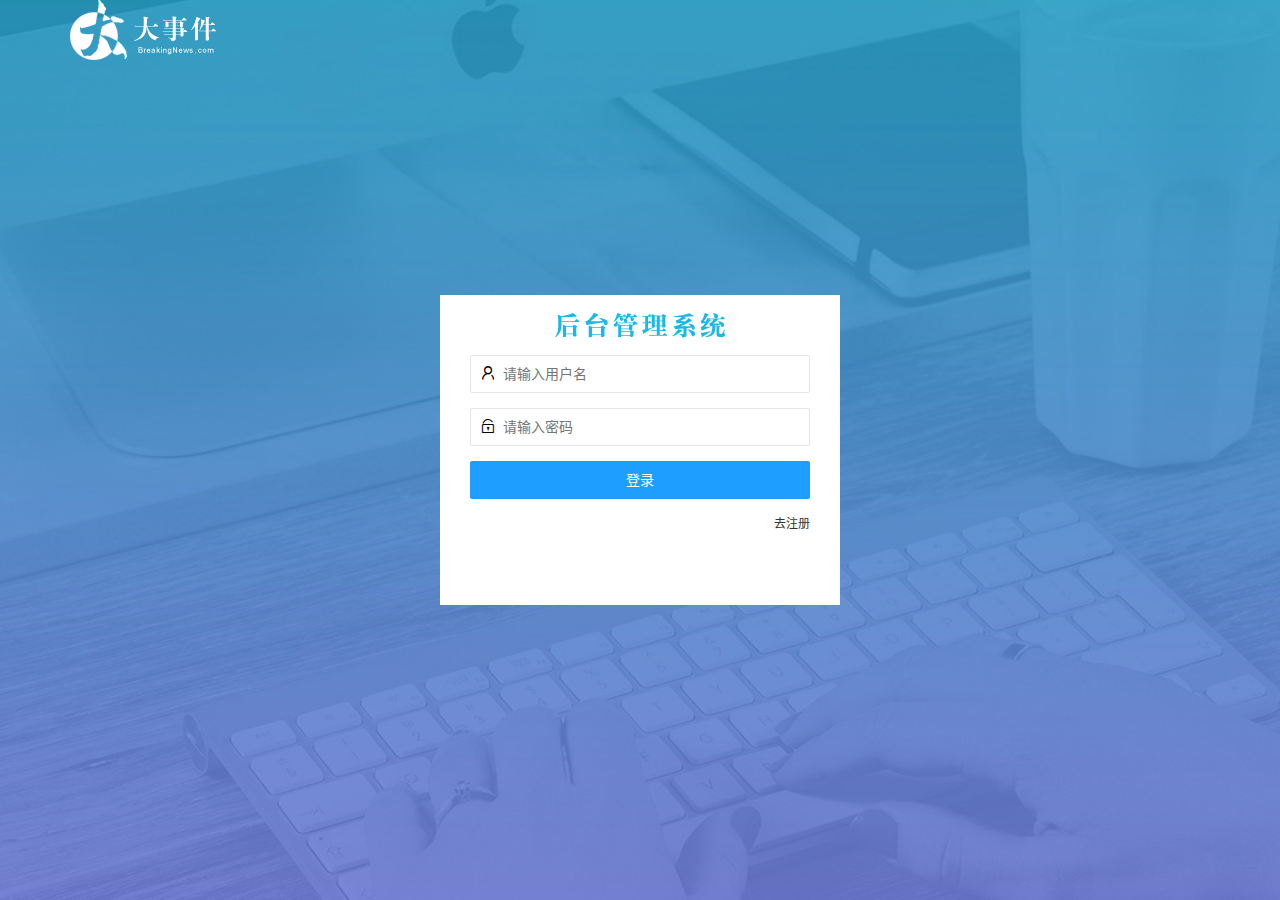
==== commit e5c18769: "完成了index功能" ====
--- a/login.html
+++ b/login.html
@@ -27,7 +27,7 @@
                 <div class="layui-form-item">
                     <!-- 用户图标 -->
                     <i class="layui-icon layui-icon-username"></i>
-                    <input type="text" name="username" required lay-verify="required|pwd" placeholder="请输入用户名"
+                    <input type="text" name="username" required lay-verify="required" placeholder="请输入用户名"
                         autocomplete="off" class="layui-input">
                 </div>
                 <!-- 输入密码 -->
@@ -35,12 +35,12 @@
                     <!-- 密码图标 -->
                     <i class="layui-icon layui-icon-password
                 "></i>
-                    <input type="password" name="password" required lay-verify="required" placeholder="请输入密码"
+                    <input type="password" name="password" required lay-verify="required|pwd" placeholder="请输入密码"
                         autocomplete="off" class="layui-input" id="password">
                 </div>
                 <!-- 登录按钮 -->
                 <div class="layui-form-item">
-                    <button class="layui-btn layui-btn-fluid layui-btn-normal layui-btn-radius" lay-submit>登录</button>
+                    <button class="layui-btn layui-btn-fluid layui-btn-normal" lay-submit>登录</button>
                 </div>
                 <div class="links">
                     <a href="javascript:;" id="link_reg">去注册</a>
@@ -77,7 +77,7 @@
                 </div>
                 <!-- 登录按钮 -->
                 <div class="layui-form-item">
-                    <button class="layui-btn layui-btn-fluid layui-btn-normal layui-btn-radius" lay-submit>注册</button>
+                    <button class="layui-btn layui-btn-fluid layui-btn-normal" lay-submit>注册</button>
                 </div>
                 <div class="links">
                     <a href="javascript:;" id="link_login">去登陆</a>
